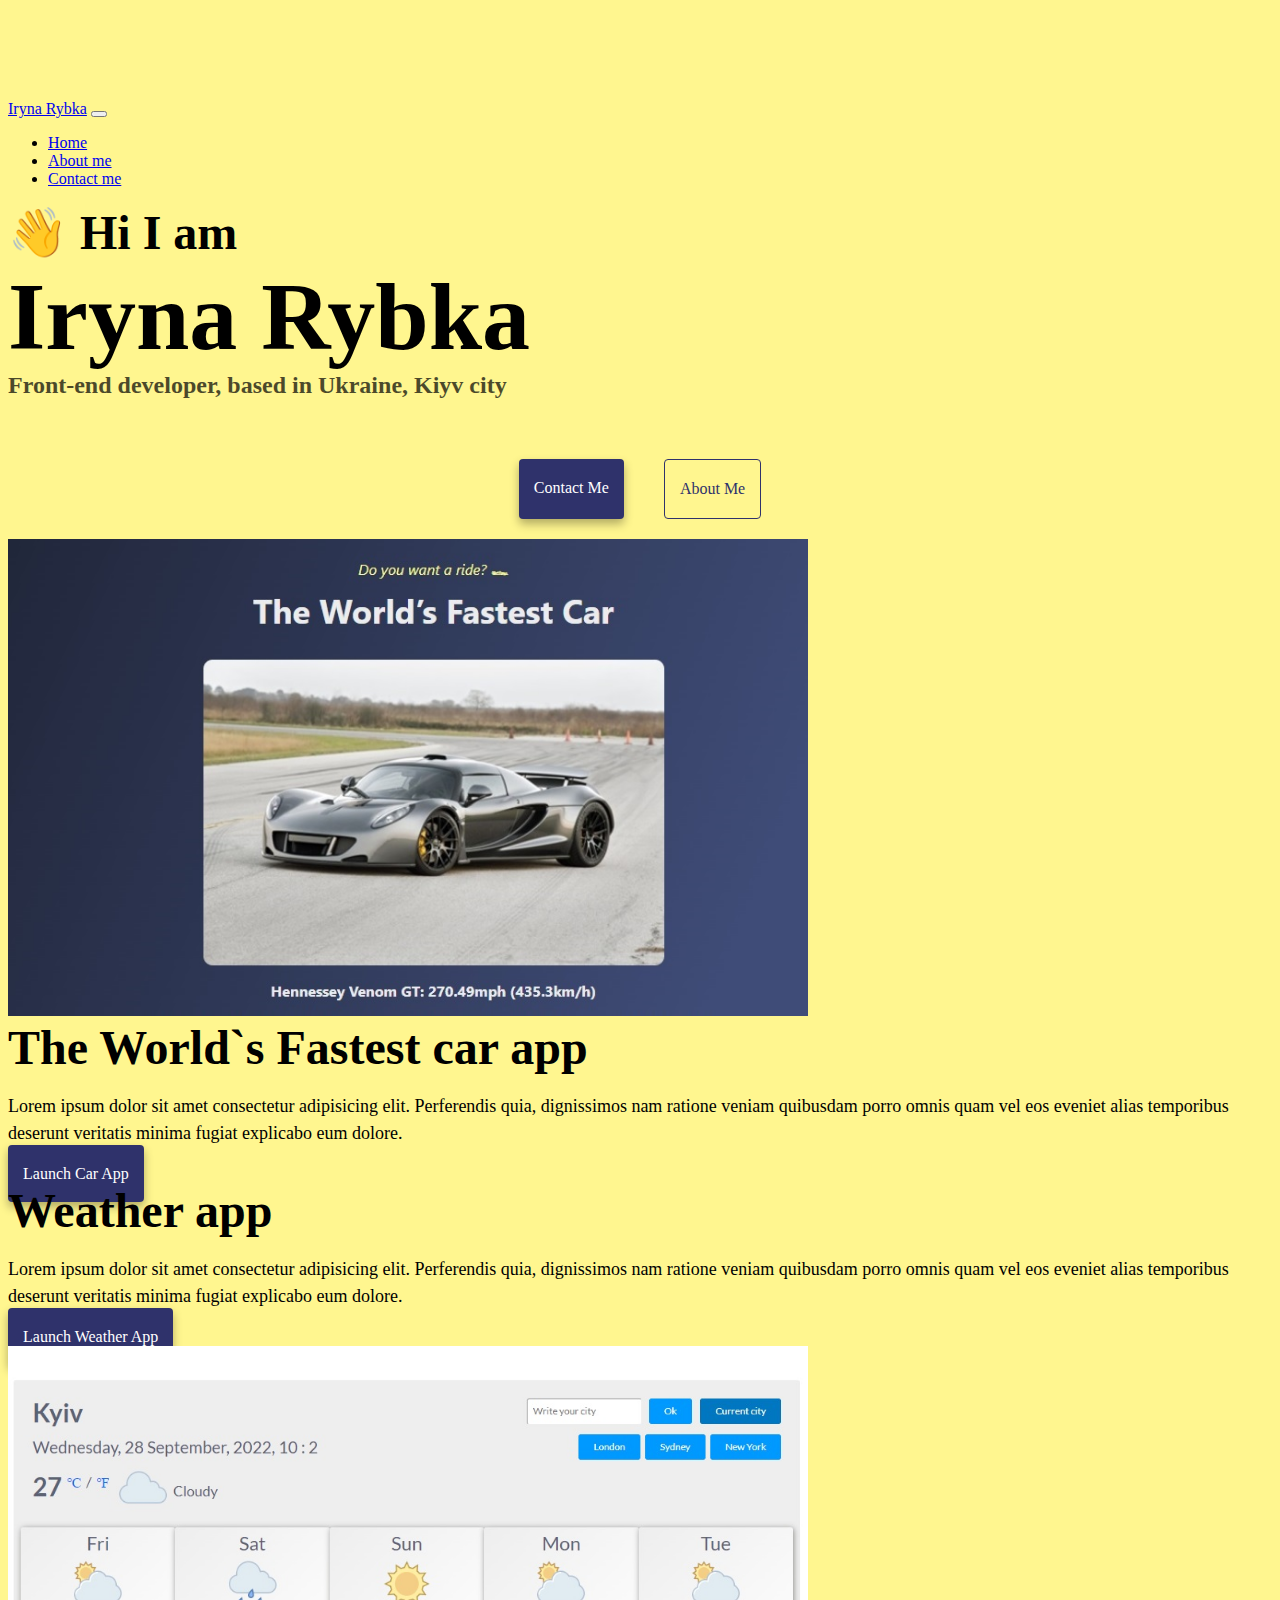
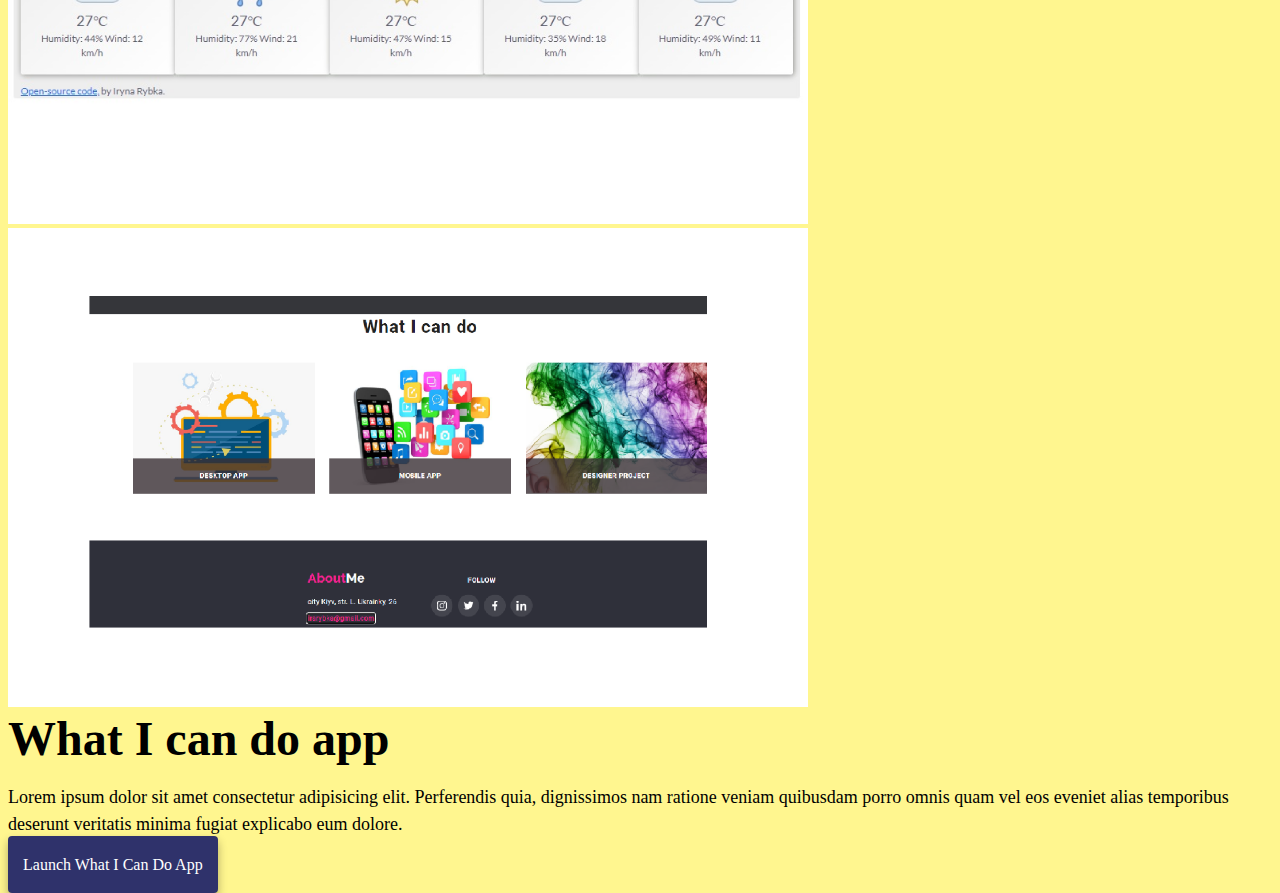
==== index.html @ cbf810a2 "finish" ====
<!DOCTYPE html>
<html lang="en">
  <head>
    <meta charset="UTF-8" />
    <meta http-equiv="X-UA-Compatible" content="IE=edge" />
    <meta name="viewport" content="width=device-width, initial-scale=1.0" />
    <title>Iryna Rybka</title>
    <link
      href="https://cdn.jsdelivr.net/npm/bootstrap@5.0.0-beta2/dist/css/bootstrap.min.css"
      rel="stylesheet"
      integrity="sha384-BmbxuPwQa2lc/FVzBcNJ7UAyJxM6wuqIj61tLrc4wSX0szH/Ev+nYRRuWlolflfl"
      crossorigin="anonymous"
    />
    <script
      src="https://cdn.jsdelivr.net/npm/bootstrap@5.0.0-beta2/dist/js/bootstrap.bundle.min.js"
      integrity="sha384-b5kHyXgcpbZJO/tY9Ul7kGkf1S0CWuKcCD38l8YkeH8z8QjE0GmW1gYU5S9FOnJ0"
      crossorigin="anonymous"
    ></script>
    <link rel="stylesheet" href="style.css" />
  </head>
  <body>
    <nav class="navbar navbar-expand-lg navbar-light bg-light fixed-top">
      <div class="container">
        <a class="navbar-brand" href="index.html">Iryna Rybka</a>
        <button
          class="navbar-toggler"
          type="button"
          data-bs-toggle="collapse"
          data-bs-target="#navbarNav"
          aria-controls="navbarNav"
          aria-expanded="false"
          aria-label="Toggle navigation"
        >
          <span class="navbar-toggler-icon"></span>
        </button>
        <div class="collapse navbar-collapse" id="navbarNav">
          <ul class="navbar-nav">
            <li class="nav-item">
              <a class="nav-link active" aria-current="page" href="index.html"
                >Home</a
              >
            </li>
            <li class="nav-item">
              <a class="nav-link" href="about.html">About me</a>
            </li>
            <li class="nav-item">
              <a class="nav-link" href="about.html#contact">Contact me</a>
            </li>
          </ul>
        </div>
      </div>
    </nav>
    <h2 class="text-center">👋 Hi I am</h2>
    <h1 class="text-center">Iryna Rybka</h1>
    <h3 class="text-center">
      Front-end developer, based in Ukraine, Kiyv city
    </h3>
    <div class="navigation-links mb-5">
      <a href="about.html#contact" class="primary-link">Contact me</a>
      <a href="about.html" class="secondary-link">About me</a>
    </div>
    <div class="container">
      <div class="row">
        <div class="col-6">
          <img src="images/car.jpg" class="img-fluid rounded" width="800"/>
        </div>
        <div class="col-6">
          <h2 class="mb-3">The World`s Fastest car app</h2>
          <p>
            Lorem ipsum dolor sit amet consectetur adipisicing elit. Perferendis
            quia, dignissimos nam ratione veniam quibusdam porro omnis quam vel
            eos eveniet alias temporibus deserunt veritatis minima fugiat
            explicabo eum dolore.
          </p>
          <div class="mt-5">
            <a href="https://irynarybka.github.io/fast-car/" class="primary-link" target="_blank" rel="noreferrer noopener">Launch car App</a>
          </div>
        </div>
      </div>
      <div class="row mt-5">
        <div class="col-6">
          <h2 class="mb-3">Weather app</h2>
          <p>
            Lorem ipsum dolor sit amet consectetur adipisicing elit. Perferendis
            quia, dignissimos nam ratione veniam quibusdam porro omnis quam vel
            eos eveniet alias temporibus deserunt veritatis minima fugiat
            explicabo eum dolore.
          </p>
          <div class="mt-5">
            <a href="https://velvety-lamington-976da9.netlify.app/" class="primary-link" target="_blank" rel="noreferrer noopener">Launch Weather App</a>
          </div>
        </div>
        <div class="col-6">
          <img src="images/weather.jpg" class="img-fluid rounded" width="800"/>
        </div>
      </div>
      <div class="row mt-5">
        <div class="col-6">
          <img src="images/responcive.png" class="img-fluid rounded" width="800"/>
        </div>
        <div class="col-6">
          <h2 class="mb-3">What I can do app</h2>
          <p>
            Lorem ipsum dolor sit amet consectetur adipisicing elit. Perferendis
            quia, dignissimos nam ratione veniam quibusdam porro omnis quam vel
            eos eveniet alias temporibus deserunt veritatis minima fugiat
            explicabo eum dolore.
          </p>
          <div class="mt-5">
            <a href="https://irynarybka.github.io/hw-3-02w" class="primary-link" target="_blank" rel="noreferrer noopener">Launch What I can do app</a>
          </div>
        </div>
      </div>
    </div>
  </body>
</html>
---- style.css ----
:root {
  --primary-color: #2f326b;
  --secondary-color: #f5f2fe;
  --box-shadow: 0 5px 10px rgba(0, 0, 0, 0.3);
  --background-color: rgb(255, 246, 143);
}

body {
  margin-top: 100px;
  background-color: var(--background-color);
}

h1,
h2,
h3 {
  margin: 0;
}

h1 {
  font-size: 96px;
}

h2 {
  font-size: 48px;
}

h3 {
  font-size: 24px;
  opacity: 0.7;
}

p {
  font-size: 18px;
  line-height: 1.5;
}

.navigation-links {
  display: flex;
  margin-top: 40px;
  justify-content: center;
}

.navigation-links a {
  margin: 20px;
}

.primary-link {
  border-radius: 4px;
  padding: 20px 15px;
  text-decoration: none;
  text-transform: capitalize;
  background: var(--primary-color);
  box-shadow: var(--box-shadow);
  color: white;
}

.secondary-link {
  border-radius: 4px;
  padding: 20px 15px;
  text-decoration: none;
  text-transform: capitalize;
  color: var(--primary-color);
  border: 1px solid var(--primary-color);
}

.homepage-link {
  color: var(--primary-color);
  text-align: center;
  display: block;
}

.about-paragraphs {
  margin: 30px 0;
}

.about-paragraphs p {
  margin: 10px;
}

.email-link {
  display: flex;
  justify-content: center;
  color: var(--primary-color);
  font-size: 28px;
  text-decoration: none;
}

.email-link:hover {
  text-decoration: underline;
}
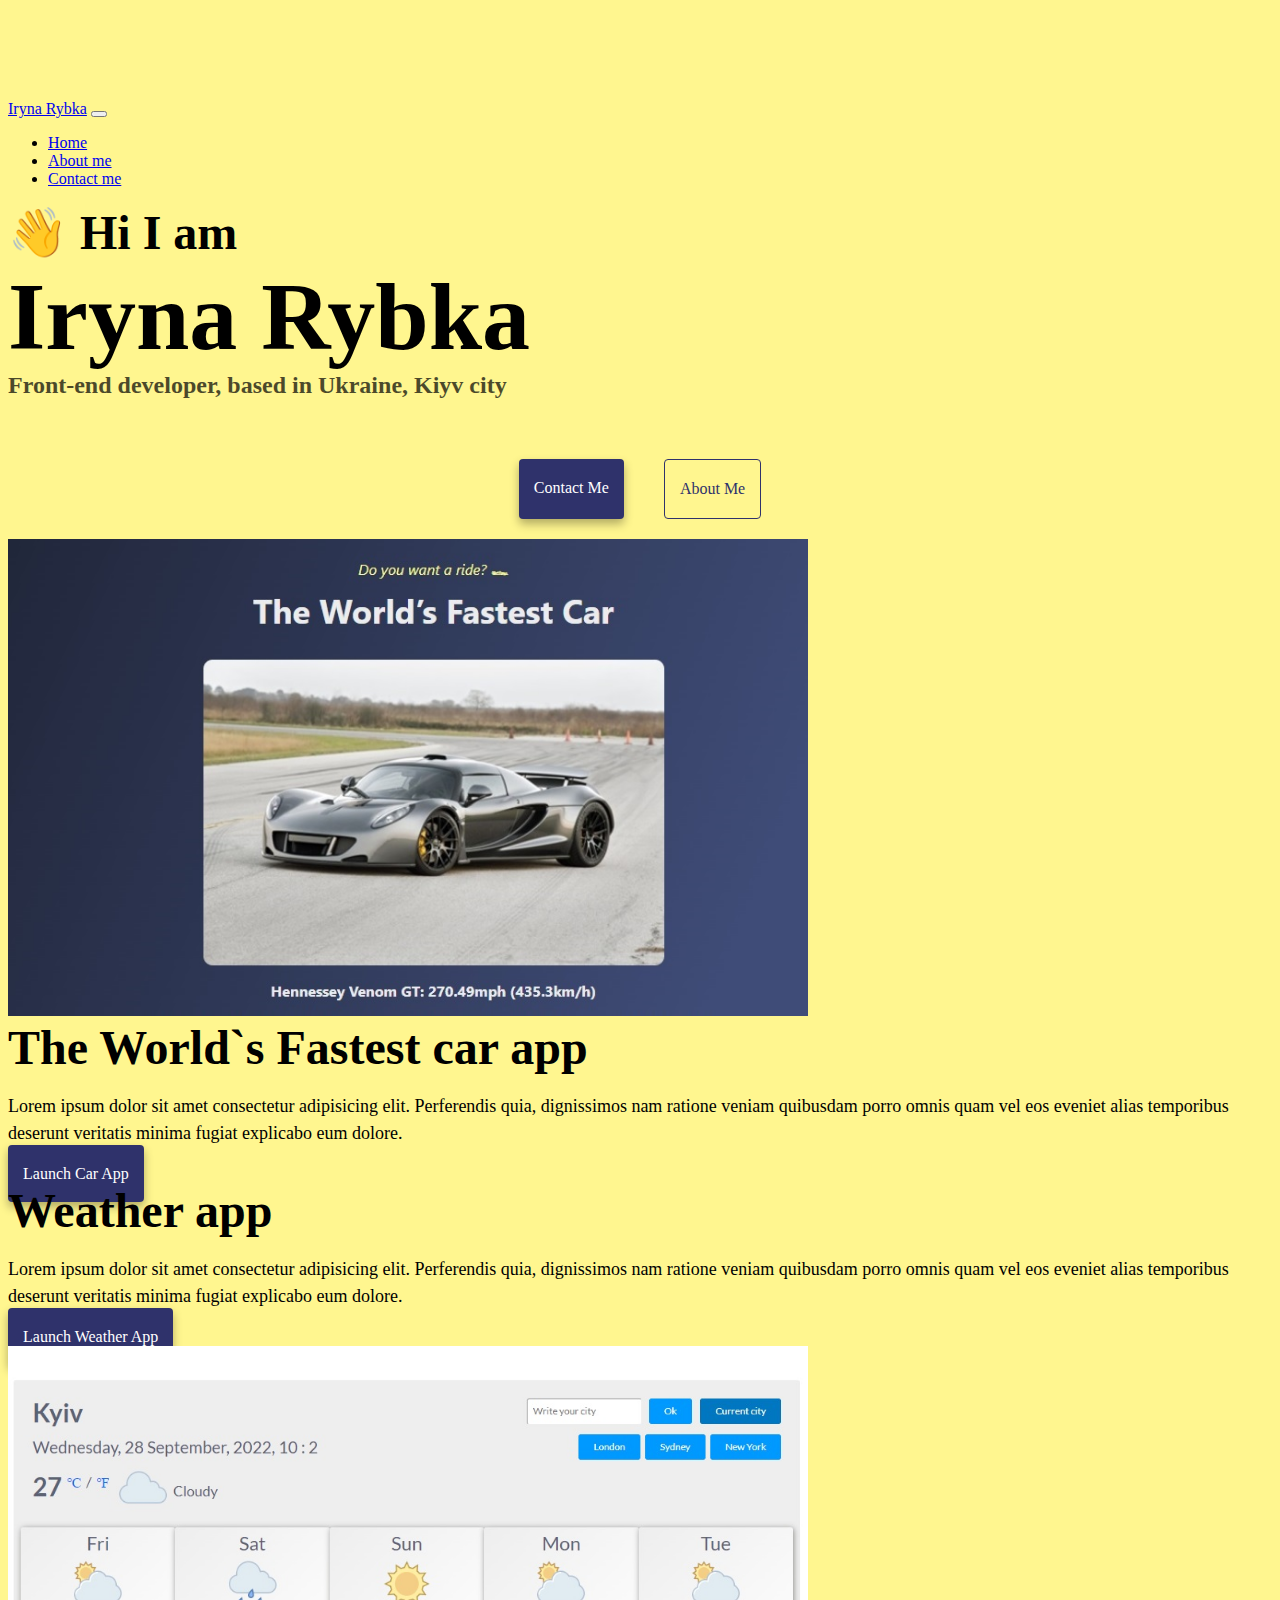
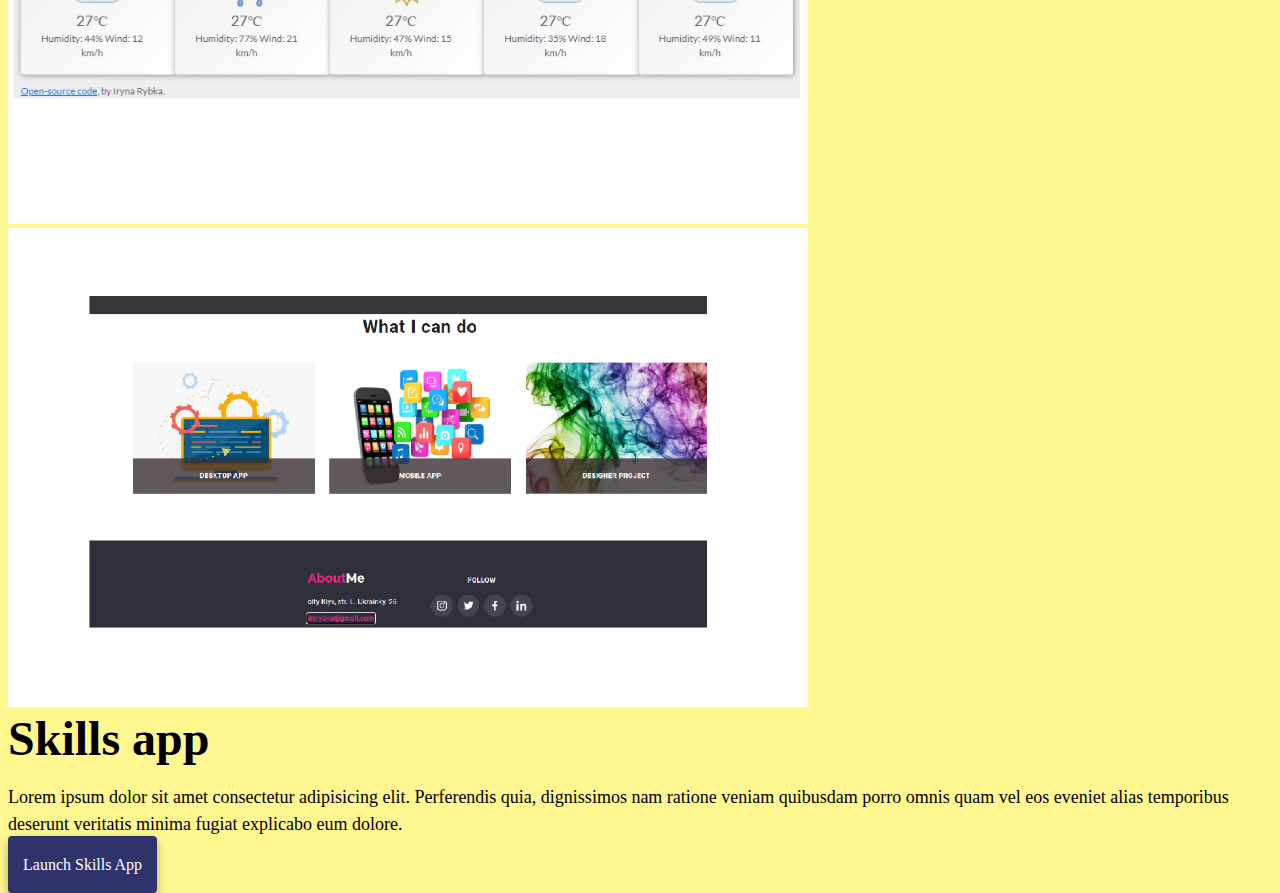
==== commit 64ce89d4: "responce" ====
--- a/index.html
+++ b/index.html
@@ -61,10 +61,10 @@
     </div>
     <div class="container">
       <div class="row">
-        <div class="col-6">
+        <div class="col-6 picture">
           <img src="images/car.jpg" class="img-fluid rounded" width="800"/>
         </div>
-        <div class="col-6">
+        <div class="col-6 pecularites">
           <h2 class="mb-3">The World`s Fastest car app</h2>
           <p>
             Lorem ipsum dolor sit amet consectetur adipisicing elit. Perferendis
@@ -78,7 +78,7 @@
         </div>
       </div>
       <div class="row mt-5">
-        <div class="col-6">
+        <div class="col-6 pecularites">
           <h2 class="mb-3">Weather app</h2>
           <p>
             Lorem ipsum dolor sit amet consectetur adipisicing elit. Perferendis
@@ -90,16 +90,16 @@
             <a href="https://velvety-lamington-976da9.netlify.app/" class="primary-link" target="_blank" rel="noreferrer noopener">Launch Weather App</a>
           </div>
         </div>
-        <div class="col-6">
+        <div class="col-6 picture">
           <img src="images/weather.jpg" class="img-fluid rounded" width="800"/>
         </div>
       </div>
       <div class="row mt-5">
-        <div class="col-6">
+        <div class="col-6 picture">
           <img src="images/responcive.png" class="img-fluid rounded" width="800"/>
         </div>
-        <div class="col-6">
-          <h2 class="mb-3">What I can do app</h2>
+        <div class="col-6 pecularites">
+          <h2 class="mb-3">Skills app</h2>
           <p>
             Lorem ipsum dolor sit amet consectetur adipisicing elit. Perferendis
             quia, dignissimos nam ratione veniam quibusdam porro omnis quam vel
@@ -107,7 +107,7 @@
             explicabo eum dolore.
           </p>
           <div class="mt-5">
-            <a href="https://irynarybka.github.io/hw-3-02w" class="primary-link" target="_blank" rel="noreferrer noopener">Launch What I can do app</a>
+            <a href="https://irynarybka.github.io/hw-3-02w" class="primary-link link" target="_blank" rel="noreferrer noopener">Launch Skills app</a>
           </div>
         </div>
       </div>
--- a/style.css
+++ b/style.css
@@ -88,3 +88,34 @@
 .email-link:hover {
   text-decoration: underline;
 }
+@media screen and (max-width: 767px) {
+  .picture {
+      position: absolute;
+      width: 1px;
+      height: 1px;
+      margin: -1px;
+      border: 0;
+      padding: 0;
+      
+      white-space: nowrap;
+      clip-path: inset(100%);
+      clip: rect(0 0 0 0);
+      overflow: hidden;
+  }
+  .container {
+    text-align: center;
+  }
+  .row {
+    display: block;
+  }
+  .col-6.pecularites {
+    display: inline-table;
+    min-width: 200px;
+   
+   
+  }
+  
+}
+@media screen and (min-width: 768px) {
+ 
+}